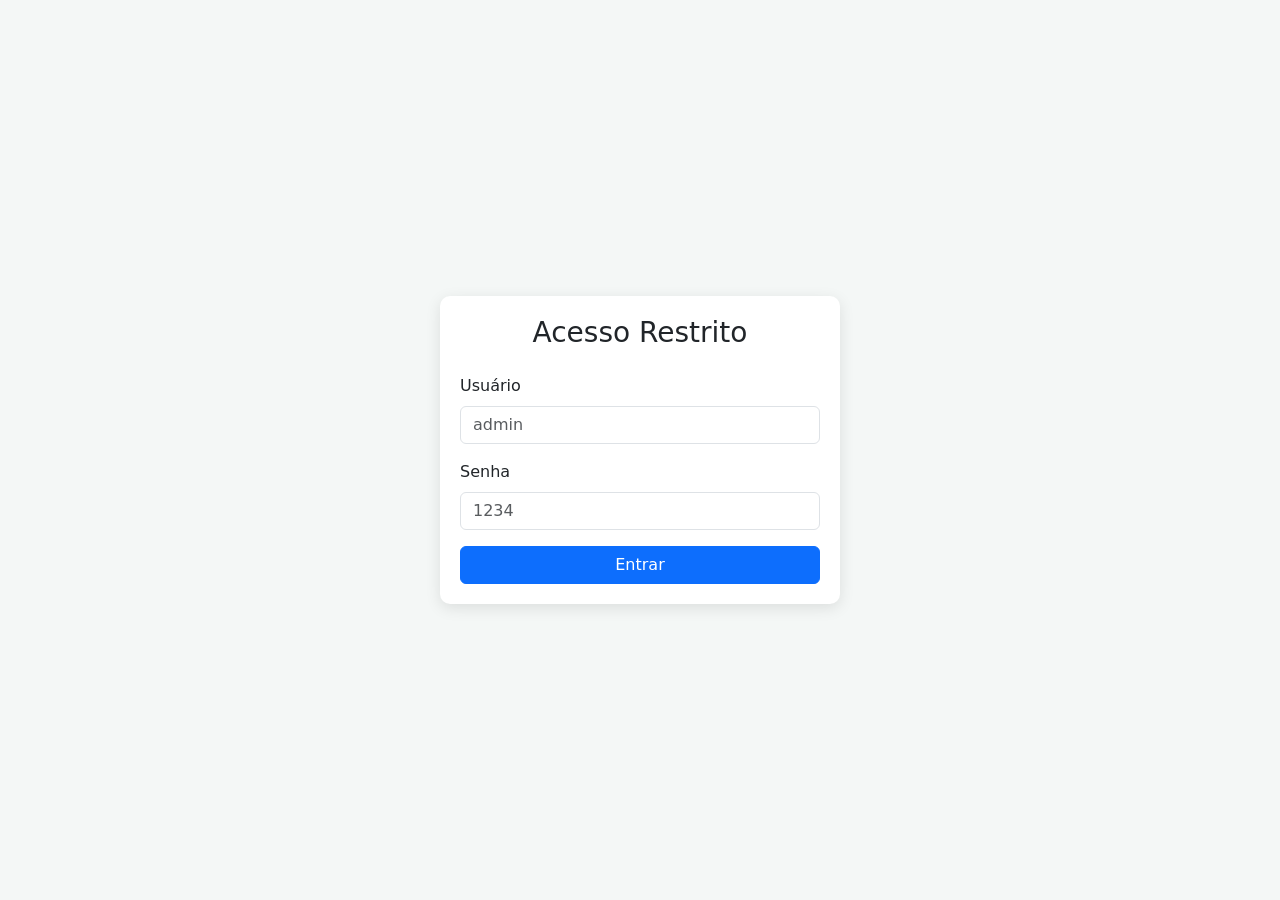
==== templates/login.html @ 1bf1ccae "Teste1 Front end" ====
<!DOCTYPE html>
<html lang="pt-br">
<head>
    <meta charset="UTF-8">
    <title>Login - Sistema de Segurança</title>
    <link href="https://cdn.jsdelivr.net/npm/bootstrap@5.3.0/dist/css/bootstrap.min.css" rel="stylesheet">
    <style>
        body { background-color: #f4f7f6; height: 100vh; display: flex; align-items: center; }
        .login-card { max-width: 400px; width: 100%; margin: auto; padding: 20px; border-radius: 10px; box-shadow: 0 4px 15px rgba(0,0,0,0.1); background: white; }
    </style>
</head>
<body>
    <div class="login-card">
        <h3 class="text-center mb-4">Acesso Restrito</h3>
        <div id="alerta" class="alert alert-danger d-none"></div>
        <form id="loginForm">
            <div class="mb-3">
                <label class="form-label">Usuário</label>
                <input type="text" id="usuario" class="form-control" required placeholder="admin">
            </div>
            <div class="mb-3">
                <label class="form-label">Senha</label>
                <input type="password" id="senha" class="form-control" required placeholder="1234">
            </div>
            <button type="submit" class="btn btn-primary w-100">Entrar</button>
        </form>
    </div>

    <script>
        document.getElementById('loginForm').addEventListener('submit', async (e) => {
            e.preventDefault();
            const usuario = document.getElementById('usuario').value;
            const senha = document.getElementById('senha').value;
            const alerta = document.getElementById('alerta');

            const resp = await fetch('/login', {
                method: 'POST',
                headers: {'Content-Type': 'application/json'},
                body: JSON.stringify({ usuario, senha })
            });

            if (resp.ok) {
                window.location.href = '/admin';
            } else {
                alerta.innerText = "Usuário ou senha incorretos!";
                alerta.classList.remove('d-none');
            }
        });
    </script>
</body>
</html>
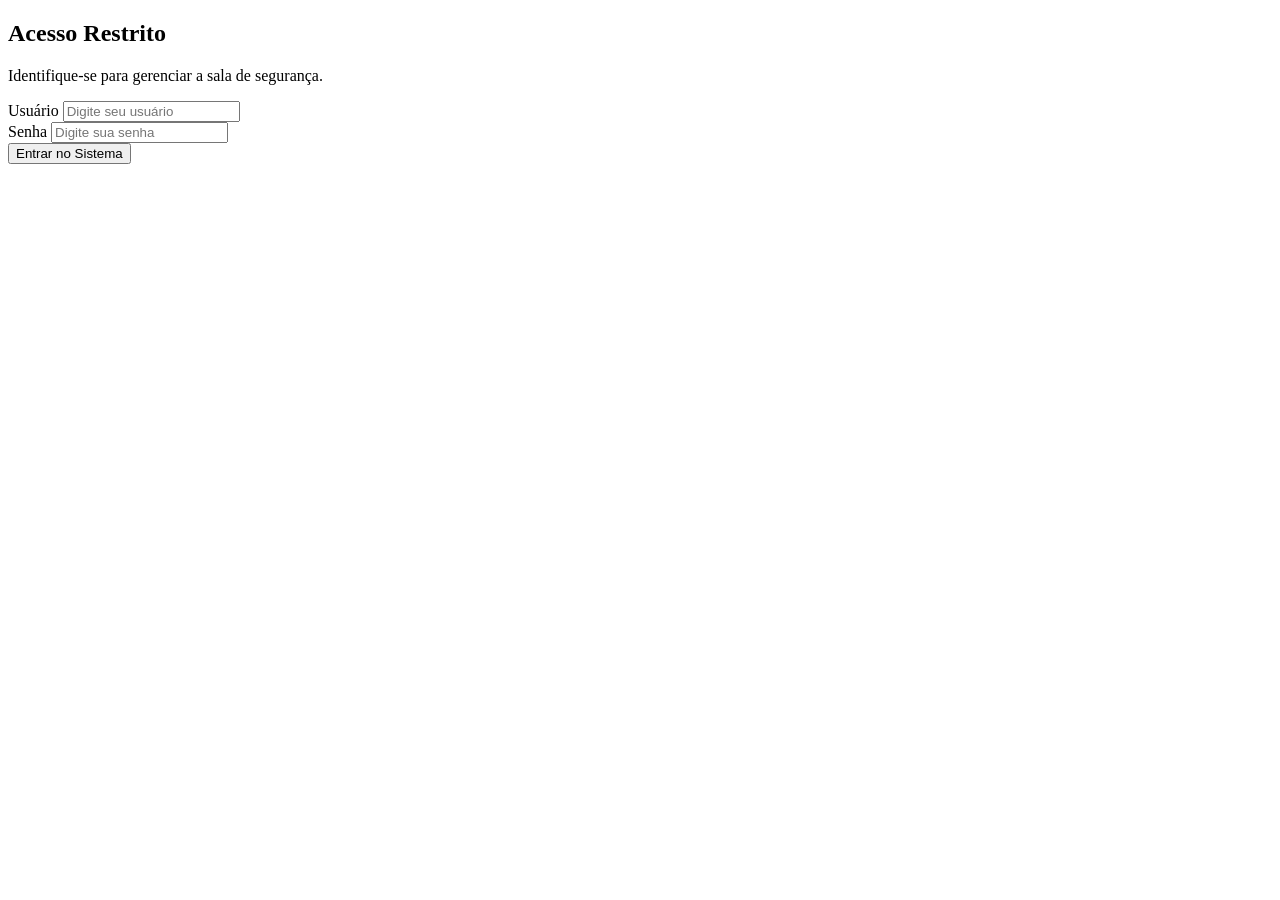
==== commit d143ecbb: "Tela de login funcionando" ====
--- a/templates/login.html
+++ b/templates/login.html
@@ -2,50 +2,29 @@
 <html lang="pt-br">
 <head>
     <meta charset="UTF-8">
-    <title>Login - Sistema de Segurança</title>
-    <link href="https://cdn.jsdelivr.net/npm/bootstrap@5.3.0/dist/css/bootstrap.min.css" rel="stylesheet">
-    <style>
-        body { background-color: #f4f7f6; height: 100vh; display: flex; align-items: center; }
-        .login-card { max-width: 400px; width: 100%; margin: auto; padding: 20px; border-radius: 10px; box-shadow: 0 4px 15px rgba(0,0,0,0.1); background: white; }
-    </style>
-</head>
-<body>
-    <div class="login-card">
-        <h3 class="text-center mb-4">Acesso Restrito</h3>
-        <div id="alerta" class="alert alert-danger d-none"></div>
-        <form id="loginForm">
-            <div class="mb-3">
-                <label class="form-label">Usuário</label>
-                <input type="text" id="usuario" class="form-control" required placeholder="admin">
+    <meta name="viewport" content="width=device-width, initial-scale=1.0">
+    <title>Login</title>
+    <link rel="stylesheet" href="style.css"> </head>
+<body class="login-body">
+    <div class="login-container">
+        <h2>Acesso Restrito</h2>
+        <p>Identifique-se para gerenciar a sala de segurança.</p>
+        
+        <form id="login-form">
+            <div class="input-group">
+                <label for="username">Usuário</label>
+                <input type="text" id="username" required placeholder="Digite seu usuário">
             </div>
-            <div class="mb-3">
-                <label class="form-label">Senha</label>
-                <input type="password" id="senha" class="form-control" required placeholder="1234">
+            
+            <div class="input-group">
+                <label for="password">Senha</label>
+                <input type="password" id="password" required placeholder="Digite sua senha">
             </div>
-            <button type="submit" class="btn btn-primary w-100">Entrar</button>
+            
+            <button type="submit" id="btn-entrar">Entrar no Sistema</button>
         </form>
     </div>
 
-    <script>
-        document.getElementById('loginForm').addEventListener('submit', async (e) => {
-            e.preventDefault();
-            const usuario = document.getElementById('usuario').value;
-            const senha = document.getElementById('senha').value;
-            const alerta = document.getElementById('alerta');
-
-            const resp = await fetch('/login', {
-                method: 'POST',
-                headers: {'Content-Type': 'application/json'},
-                body: JSON.stringify({ usuario, senha })
-            });
-
-            if (resp.ok) {
-                window.location.href = '/admin';
-            } else {
-                alerta.innerText = "Usuário ou senha incorretos!";
-                alerta.classList.remove('d-none');
-            }
-        });
-    </script>
+    <script src="/static/login.js"></script>
 </body>
 </html>
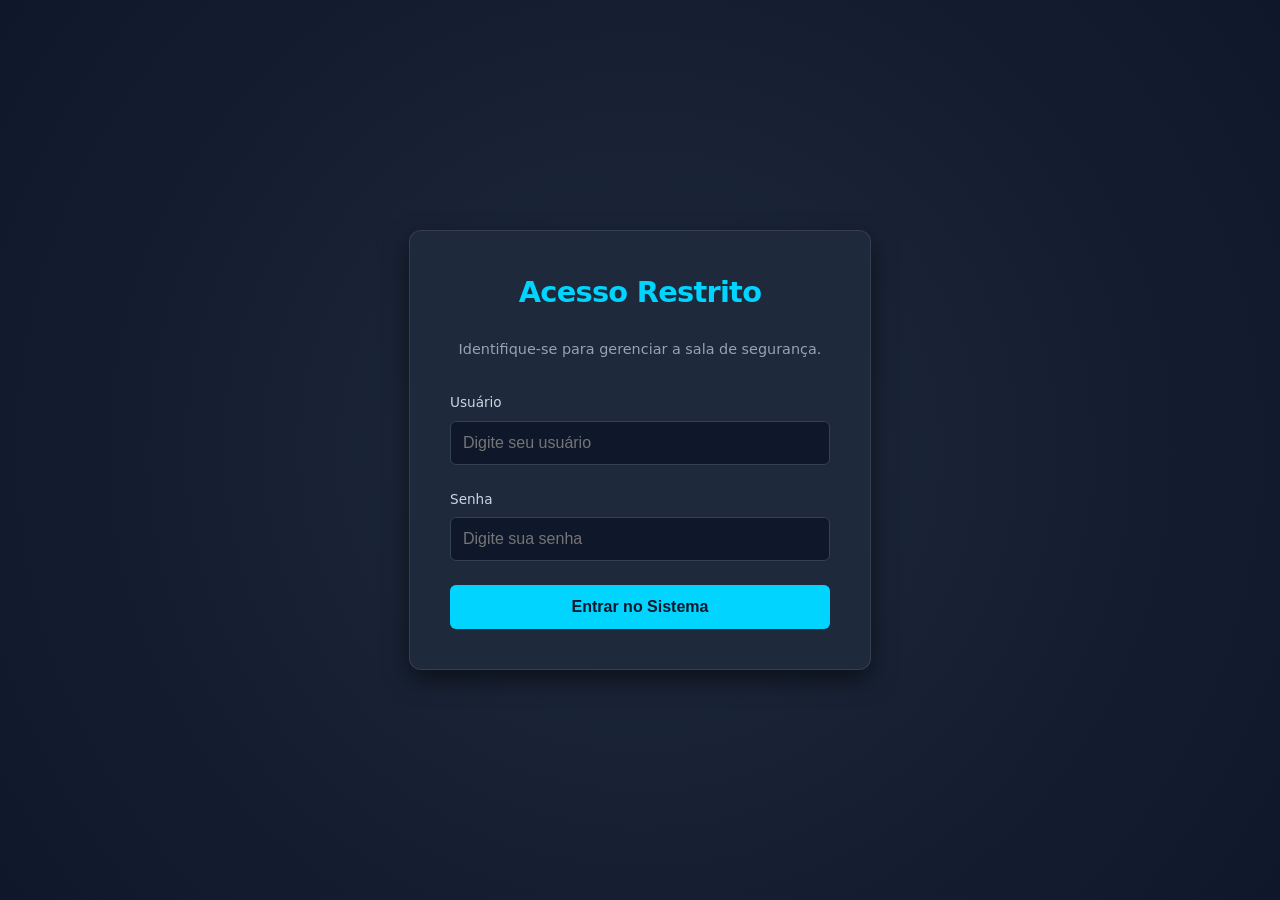
==== commit fdfc9f12: "style.css adicionado, todas as telas estão estilozas agora" ====
--- a/templates/login.html
+++ b/templates/login.html
@@ -4,10 +4,10 @@
     <meta charset="UTF-8">
     <meta name="viewport" content="width=device-width, initial-scale=1.0">
     <title>Login</title>
-    <link rel="stylesheet" href="style.css"> </head>
+    <link rel="stylesheet" href="/static/style.css"> </head>
 <body class="login-body">
     <div class="login-container">
-        <h2>Acesso Restrito</h2>
+        <h2 id="h2-login">Acesso Restrito</h2>
         <p>Identifique-se para gerenciar a sala de segurança.</p>
         
         <form id="login-form">
--- a/static/style.css
+++ b/static/style.css
@@ -0,0 +1,435 @@
+/* Configurações Gerais */
+:root {
+    --primary-color: #00d4ff; /* Azul tecnológico */
+    --bg-dark: #0f172a;       /* Fundo quase preto */
+    --card-bg: #1e293b;       /* Fundo dos cartões */
+    --text-light: #f8fafc;
+    --error-red: #ef4444;
+}
+
+body.login-body {
+    margin: 0;
+    padding: 0;
+    font-family: 'Inter', system-ui, sans-serif;
+    background-color: var(--bg-dark);
+    background-image: radial-gradient(circle at center, #1e293b 0%, #0f172a 100%);
+    height: 100vh;
+    display: flex;
+    justify-content: center;
+    align-items: center;
+    color: var(--text-light);
+}
+
+/* Container de Login */
+.login-container {
+    background: var(--card-bg);
+    padding: 2.5rem;
+    border-radius: 12px;
+    box-shadow: 0 10px 25px rgba(0, 0, 0, 0.5);
+    border: 1px solid rgba(255, 255, 255, 0.1);
+    width: 100%;
+    max-width: 380px;
+    text-align: center;
+}
+
+.login-container h2 {
+    margin-top: 0;
+    font-size: 1.8rem;
+    letter-spacing: -0.025em;
+    color: var(--primary-color);
+}
+
+.login-container p {
+    color: #94a3b8;
+    margin-bottom: 2rem;
+    font-size: 0.9rem;
+}
+
+/* Inputs */
+.input-group {
+    margin-bottom: 1.5rem;
+    text-align: left;
+}
+
+.input-group label {
+    display: block;
+    margin-bottom: 0.5rem;
+    font-size: 0.85rem;
+    font-weight: 500;
+    color: #cbd5e1;
+}
+
+.input-group input {
+    width: 100%;
+    padding: 0.75rem;
+    border-radius: 6px;
+    border: 1px solid #334155;
+    background-color: #0f172a;
+    color: white;
+    font-size: 1rem;
+    transition: border-color 0.2s, box-shadow 0.2s;
+    box-sizing: border-box;
+}
+
+.input-group input:focus {
+    outline: none;
+    border-color: var(--primary-color);
+    box-shadow: 0 0 0 3px rgba(0, 212, 255, 0.2);
+}
+
+/* Botão */
+#btn-entrar {
+    width: 100%;
+    padding: 0.8rem;
+    background-color: var(--primary-color);
+    color: #0f172a;
+    border: none;
+    border-radius: 6px;
+    font-size: 1rem;
+    font-weight: 600;
+    cursor: pointer;
+    transition: transform 0.1s, background-color 0.2s;
+}
+
+#btn-entrar:hover {
+    background-color: #38bdf8;
+    transform: translateY(-1px);
+}
+
+#btn-entrar:active {
+    transform: translateY(0);
+}
+
+/* TELA DE GERENCIAMENTO */
+
+:root {
+    --primary: #00d4ff;    /* Ciano Neon */
+    --bg-dark: #0f172a;    /* Fundo Principal */
+    --card-bg: #1e293b;    /* Fundo dos Cartões */
+    --text-main: #f8fafc;
+    --border: #334155;
+    --danger: #ef4444;     /* Vermelho Alerta */
+    --success: #22c55e;    /* Verde Acesso */
+    --warning: #fbbf24;    /* Amarelo Edição */
+}
+
+body {
+    background-color: var(--bg-dark);
+    color: var(--text-main);
+    font-family: 'Inter', system-ui, -apple-system, sans-serif;
+    margin: 0;
+    padding: 20px;
+    line-height: 1.5;
+}
+
+header {
+    text-align: center;
+    margin-bottom: 40px;
+}
+
+header h1 {
+    color: var(--primary);
+    text-transform: uppercase;
+    letter-spacing: 3px;
+    font-size: 2rem;
+    margin: 0;
+}
+
+main {
+    max-width: 1100px;
+    margin: 0 auto;
+}
+
+#form-section {
+    background: var(--card-bg);
+    padding: 25px;
+    border-radius: 12px;
+    border: 1px solid rgba(0, 212, 255, 0.1);
+    box-shadow: 0 10px 15px -3px rgba(0, 0, 0, 0.3);
+    position: relative;
+}
+
+#form-title {
+    color: var(--primary);
+    font-size: 1.25rem;
+    margin-top: 0;
+    margin-bottom: 20px;
+}
+
+/* Botão Sair no canto superior */
+button[onclick="logout()"] {
+    position: absolute;
+    top: 25px;
+    right: 25px;
+    background: transparent;
+    color: var(--danger);
+    border: 1px solid var(--danger);
+    padding: 6px 15px;
+    border-radius: 4px;
+    cursor: pointer;
+    font-weight: 600;
+    transition: all 0.2s;
+}
+
+button[onclick="logout()"]:hover {
+    background: var(--danger);
+    color: white;
+}
+
+/* Alinhamento do Formulário em Grid */
+#colaborador-form {
+    display: grid;
+    grid-template-columns: repeat(auto-fit, minmax(180px, 1fr));
+    gap: 15px;
+    align-items: flex-end;
+}
+
+#colaborador-form input[type="text"] {
+    width: 100%;
+    padding: 10px;
+    background: var(--bg-dark);
+    border: 1px solid var(--border);
+    border-radius: 6px;
+    color: white;
+    box-sizing: border-box;
+}
+
+#colaborador-form input:focus {
+    outline: none;
+    border-color: var(--primary);
+    box-shadow: 0 0 0 2px rgba(0, 212, 255, 0.2);
+}
+
+#colaborador-form label {
+    font-size: 0.9rem;
+    color: #94a3b8;
+    display: flex;
+    align-items: center;
+    gap: 8px;
+    cursor: pointer;
+    padding-bottom: 10px;
+}
+
+/* Botões de Ação do Form */
+#btn-salvar {
+    background: var(--primary);
+    color: var(--bg-dark);
+    border: none;
+    padding: 11px;
+    border-radius: 6px;
+    font-weight: bold;
+    cursor: pointer;
+    transition: background 0.2s;
+}
+
+#btn-salvar:hover {
+    background: #38bdf8;
+}
+
+#btn-cancelar {
+    background: #475569;
+    color: white;
+    border: none;
+    padding: 11px;
+    border-radius: 6px;
+    cursor: pointer;
+}
+
+/* --- TABELA DE COLABORADORES --- */
+
+
+#list-section {
+    margin-top: 40px;
+}
+
+#list-section h2 {
+    font-size: 1.25rem;
+    margin-bottom: 20px;
+    color: var(--primary);
+}
+
+table {
+    width: 100%;
+    border-collapse: collapse;
+    background: var(--card-bg);
+    border-radius: 8px;
+    overflow: hidden;
+    box-shadow: 0 4px 6px -1px rgba(0, 0, 0, 0.2);
+}
+
+th {
+    background: #0f172a;
+    color: var(--primary);
+    text-align: left;
+    padding: 15px;
+    font-size: 0.75rem;
+    text-transform: uppercase;
+    letter-spacing: 0.1em;
+}
+
+td {
+    padding: 15px;
+    border-bottom: 1px solid var(--border);
+    font-size: 0.95rem;
+}
+
+tr:last-child td {
+    border-bottom: none;
+}
+
+tr:hover {
+    background: rgba(255, 255, 255, 0.02);
+}
+
+/* Estilização das Ações na Tabela */
+.btn-edit {
+    color: var(--warning);
+    background: none;
+    border: none;
+    cursor: pointer;
+    margin-right: 10px;
+    font-weight: bold;
+}
+
+.btn-delete {
+    color: var(--danger);
+    background: none;
+    border: none;
+    cursor: pointer;
+    font-weight: bold;
+}
+
+/* Badges de Status (Para usar no seu script.js) */
+.badge {
+    padding: 4px 8px;
+    border-radius: 4px;
+    font-size: 0.75rem;
+    font-weight: bold;
+}
+
+.badge-sim { color: var(--success); border: 1px solid var(--success); }
+.badge-nao { color: var(--danger); border: 1px solid var(--danger); }
+.badge-sala { background: var(--primary); color: var(--bg-dark); }
+
+/* --------------------- TELA DE MONITORAMENTO ------------------------- */
+
+/* --- TEMA MONITORAMENTO (DARK MODE TECH) --- */
+.monitor-body {
+    background-color: #020617; /* Um tom mais escuro que o dashboard */
+    color: #e2e8f0;
+    margin: 0;
+    padding: 0;
+    font-family: 'JetBrains Mono', 'Fira Code', monospace; /* Fonte estilo código */
+}
+
+.monitor-body header {
+    background-color: #0f172a;
+    padding: 1rem 2rem;
+    border-bottom: 2px solid #00d4ff;
+    display: flex;
+    justify-content: space-between;
+    align-items: center;
+    box-shadow: 0 4px 20px rgba(0, 212, 255, 0.1);
+}
+
+.monitor-body h1 {
+    font-size: 1.2rem;
+    color: #00d4ff;
+    text-shadow: 0 0 10px rgba(0, 212, 255, 0.5);
+    margin: 0;
+}
+
+/* Grid de Monitoramento */
+.monitor-grid {
+    display: grid;
+    grid-template-columns: 1fr 2fr 1fr; /* Colunas: Presença | Histórico | Alertas */
+    gap: 20px;
+    padding: 20px;
+    height: calc(100vh - 80px);
+}
+
+/* Cartões do Monitor */
+.monitor-body .card {
+    background: #0f172a;
+    border: 1px solid #1e293b;
+    border-radius: 8px;
+    padding: 15px;
+    overflow-y: auto;
+}
+
+.monitor-body h3 {
+    color: #94a3b8;
+    font-size: 0.9rem;
+    text-transform: uppercase;
+    margin-bottom: 15px;
+    border-left: 4px solid #00d4ff;
+    padding-left: 10px;
+}
+
+/* Lista de Presença */
+#lista-presenca {
+    list-style: none;
+    padding: 0;
+}
+
+#lista-presenca li {
+    padding: 10px;
+    background: rgba(0, 212, 255, 0.05);
+    border-radius: 4px;
+    margin-bottom: 8px;
+    font-size: 0.9rem;
+}
+
+/* Tabela de Histórico (Central) */
+.monitor-body table {
+    width: 100%;
+    border-collapse: collapse;
+}
+
+.monitor-body th {
+    text-align: left;
+    color: #00d4ff;
+    font-size: 0.75rem;
+    padding: 10px;
+    border-bottom: 2px solid #1e293b;
+}
+
+.monitor-body td {
+    padding: 12px 10px;
+    border-bottom: 1px solid #1e293b;
+    font-size: 0.85rem;
+}
+
+.texto-entrada { color: #22c55e; font-weight: bold; }
+.texto-saida { color: #f97316; font-weight: bold; }
+
+/* Seção de Alertas (Crítica) */
+.card.alerta {
+    border: 1px solid #ef444433;
+    background: linear-gradient(180deg, #0f172a 0%, #1e1010 100%);
+}
+
+.alerta-item {
+    background: rgba(239, 68, 68, 0.1);
+    border-left: 4px solid #ef4444;
+    padding: 10px;
+    margin-bottom: 10px;
+    border-radius: 4px;
+    animation: pulse-red 2s infinite;
+}
+
+@keyframes pulse-red {
+    0% { box-shadow: 0 0 0 0 rgba(239, 68, 68, 0.4); }
+    70% { box-shadow: 0 0 0 10px rgba(239, 68, 68, 0); }
+    100% { box-shadow: 0 0 0 0 rgba(239, 68, 68, 0); }
+}
+
+.alerta-item strong {
+    color: #ef4444;
+    display: block;
+    font-size: 0.8rem;
+}
+
+.alerta-item small {
+    color: #94a3b8;
+}
